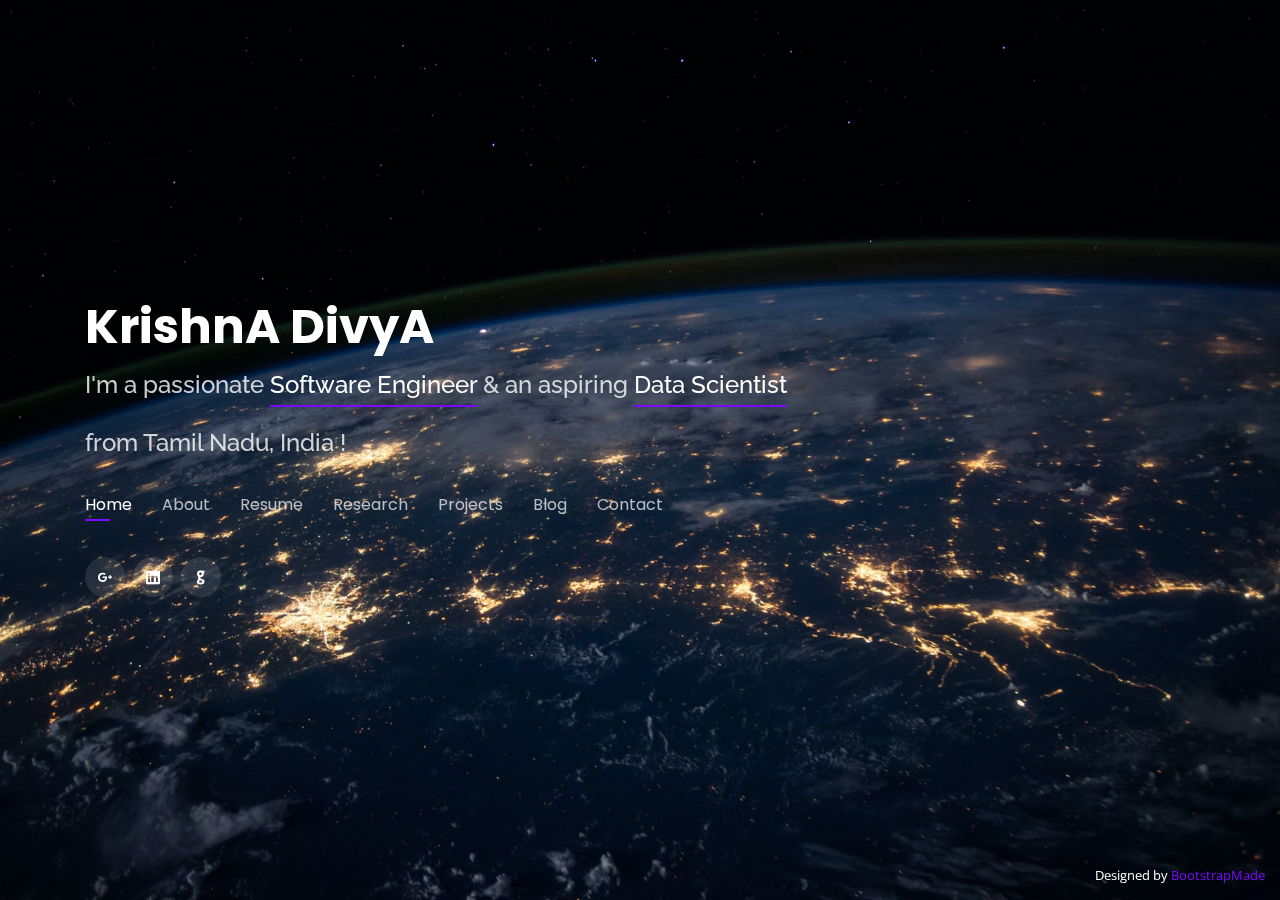
==== index.html @ 579b3aa0 "Add files via upload" ====
<!DOCTYPE html>
<html lang="en">

<head>
    <meta charset="utf-8">
    <meta content="width=device-width, initial-scale=1.0" name="viewport">

    <title>My Portfolio</title>
    <meta content="" name="description">
    <meta content="" name="keywords">

    <!-- Favicons -->
    <link href="assets/img/favicon.png" rel="icon">
    <link href="assets/img/apple-touch-icon.png" rel="apple-touch-icon">

    <!-- Google Fonts -->
    <link href="https://fonts.googleapis.com/css?family=Open+Sans:300,300i,400,400i,600,600i,700,700i|Raleway:300,300i,400,400i,500,500i,600,600i,700,700i|Poppins:300,300i,400,400i,500,500i,600,600i,700,700i" rel="stylesheet">

    <!-- Vendor CSS Files -->
    <link href="assets/vendor/bootstrap/css/bootstrap.min.css" rel="stylesheet">
    <link href="assets/vendor/icofont/icofont.min.css" rel="stylesheet">
    <link href="assets/vendor/remixicon/remixicon.css" rel="stylesheet">
    <link href="assets/vendor/owl.carousel/assets/owl.carousel.min.css" rel="stylesheet">
    <link href="assets/vendor/boxicons/css/boxicons.min.css" rel="stylesheet">
    <link href="assets/vendor/venobox/venobox.css" rel="stylesheet">

    <!-- Template Main CSS File -->
    <link href="assets/css/style.css" rel="stylesheet">

    <!-- =======================================================
  * Template Name: Personal - v2.5.1
  * Template URL: https://bootstrapmade.com/personal-free-resume-bootstrap-template/
  * Author: BootstrapMade.com
  * License: https://bootstrapmade.com/license/
  ======================================================== -->
</head>

<body>

    <!-- ======= Header ======= -->
    <header id="header" class="header-tops">
        <div class="container">

            <h1><a href="index.html"> KrishnA DivyA</a></h1>
            <!-- Uncomment below if you prefer to use an image logo -->
            <!-- <a href="index.html" class="mr-auto"><img src="assets/img/logo.png" alt="" class="img-fluid"></a> -->
            <h2>I'm a passionate <span>Software Engineer</span> & an aspiring <span>Data Scientist</span></br>
                </br>from Tamil Nadu, India !</h2>

            <nav class="nav-menu d-none d-lg-block">
                <ul>
                    <li class="active"><a href="#header">Home</a></li>
                    <li><a href="#about">About</a></li>
                    <li><a href="#resume">Resume</a></li>
                    <li><a href="#services">Research</a></li>
                    <li><a href="#projects">Projects</a></li>
                    <!--  <li><a href="#portfolio">Portfolio</a></li>  -->
                    <li><a href="blog/blog.html">Blog</a></li>
                    <!--  <li><a href="http://frescostructures.github.io/">Fresco Structures</a></li>   -->
                    <li><a href="#contact">Contact</a></li>
                </ul>
            </nav>
            <!-- .nav-menu -->

            <div class="social-links">
                <a href="mailto:divyakd11a@gmail.com" class="google-plus"><i class="icofont-google-plus"></i></a>
                <a href="https://www.linkedin.com/in/krishna-divya-p-aab483144/" class="linkedin"><i class="icofont-linkedin"></i></a>
                <a href="https://github.com/Divyakd1" class="gitlab"><i class="icofont-github"></i></a>
            </div>
        </div>

        </div>
    </header>
    <!-- End Header -->

    <!-- ======= About Section ======= -->
    <section id="about" class="about">

        <!-- ======= About Me ======= -->
        <div class="about-me container">

            <div class="section-title">
                <h2>About</h2>
                <p>AbouT mE</p>
            </div>

            <div class="row">
                <div class="col-lg-4" data-aos="fade-right">
                    <img src="assets/img/kd.jpg" class="img-fluid" alt="">
                </div>
                <div class="col-lg-8 pt-4 pt-lg-0 content" data-aos="fade-left">
                    <h3>Assistant System Engineer &amp; TCS</h3>
                    <p class="font-italic">
                    </p>
                    I am Divya, Systems Engineer at Tata Consultancy Services with 2+ years of experience in SAP and Microsoft Azure. I love to learn, teach and research on the application of Cloud, DA, AI, ML, and Data Science. I like to work with cloud services and do
                    data visualizations using applications like Power BI, Tableau, Excel, and programming languages such Python, R, and MATLAB. I am also interested in learning advanced IoT and Augmented, Virtual, and Mixed reality applications.
                    </br>
                    </br>Professional Roles: Data & Analytics Platform Engineer- Azure | Developer - Cloud migration projects | Functional Analyst - SAP ISU Switching. </br>
                    </br>
                    </br> I look forward to making a career in a field where I am able to effectively integrate the use of the above technologies and I am actively looking for internships, jobs, and research opportunities in the respective domain.
                    <br/></p>

                    <div class="row">
                        <div class="col-lg-6">
                            <ul>
                                <li><i class="icofont-rounded-right"></i> <strong>Phone:</strong> +91 9080644944</li>
                                <li><i class="icofont-rounded-right"></i> <strong>City:</strong> Coimbatore</li>
                            </ul>
                        </div>
                        <div class="col-lg-6">
                            <ul>
                                <li><i class="icofont-rounded-right"></i> <strong>Degree:</strong> Bachelor Of Engineering</li>
                                <li><i class="icofont-rounded-right"></i> <strong>email:</strong> divyakd11a@gmail.com</li>
                            </ul>
                        </div>
                    </div>
                    <p>
                </div>
            </div>

        </div>
        <!-- End About Me -->

        <!-- ======= Counts ======= 
        <div class="counts container">

            <div class="row">

                <div class="col-lg-3 col-md-6">
                    <div class="count-box">
                        <i class="icofont-simple-smile"></i>
                        <span data-toggle="counter-up">232</span>
                        <p>Happy Clients</p>
                    </div>
                </div>

                <div class="col-lg-3 col-md-6 mt-5 mt-md-0">
                    <div class="count-box">
                        <i class="icofont-document-folder"></i>
                        <span data-toggle="counter-up">521</span>
                        <p>Projects</p>
                    </div>
                </div>

                <div class="col-lg-3 col-md-6 mt-5 mt-lg-0">
                    <div class="count-box">
                        <i class="icofont-live-support"></i>
                        <span data-toggle="counter-up">1,463</span>
                        <p>Hours Of Support</p>
                    </div>
                </div>

                <div class="col-lg-3 col-md-6 mt-5 mt-lg-0">
                    <div class="count-box">
                        <i class="icofont-users-alt-5"></i>
                        <span data-toggle="counter-up">15</span>
                        <p>Hard Workers</p>
                    </div>
                </div>

            </div>-->

        </div>
        <!-- End Counts -->

        <!-- ======= Skills  ======= -->
        <div class="skills container">

            <div class="section-title">
                <h2>Skills</h2>
            </div>

            <div class="row skills-content">

                <div class="col-lg-6">

                    <div class="progress">
                        <span class="skill">Data Visualization [Power BI, Tableau, Excel]<i class="val">95%</i></span>
                        <div class="progress-bar-wrap">
                            <div class="progress-bar" role="progressbar" aria-valuenow="95" aria-valuemin="0" aria-valuemax="100"></div>
                        </div>
                    </div>

                    <div class="progress">
                        <span class="skill">Cloud Computing [Azure, AWS ]<i class="val">95%</i></span>
                        <div class="progress-bar-wrap">
                            <div class="progress-bar" role="progressbar" aria-valuenow="95" aria-valuemin="0" aria-valuemax="100"></div>
                        </div>
                    </div>

                    <div class="progress">
                        <span class="skill">Database Language [SQL]  <i class="val">90%</i></span>
                        <div class="progress-bar-wrap">
                            <div class="progress-bar" role="progressbar" aria-valuenow="90" aria-valuemin="0" aria-valuemax="100"></div>
                        </div>
                    </div>

                    <div class="progress">
                        <span class="skill">Designing Languages [HTML, CSS]<i class="val">80%</i></span>
                        <div class="progress-bar-wrap">
                            <div class="progress-bar" role="progressbar" aria-valuenow="80" aria-valuemin="0" aria-valuemax="100"></div>
                        </div>
                    </div>

                    <div class="progress">
                        <span class="skill">Scripting Language [JAVA SCRIPT]<i class="val">75%</i></span>
                        <div class="progress-bar-wrap">
                            <div class="progress-bar" role="progressbar" aria-valuenow="75" aria-valuemin="0" aria-valuemax="100"></div>
                        </div>
                    </div>

                    <div class="progress">
                        <span class="skill">Operating Systems [WINDOWS, LINUX]<i class="val">75%</i></span>
                        <div class="progress-bar-wrap">
                            <div class="progress-bar" role="progressbar" aria-valuenow="75" aria-valuemin="0" aria-valuemax="100"></div>
                        </div>
                    </div>
                </div>

                <div class="col-lg-6">
                    <div class="progress">
                        <span class="skill">C & C++ [OOPS]<i class="val">95%</i></span>
                        <div class="progress-bar-wrap">
                            <div class="progress-bar" role="progressbar" aria-valuenow="95" aria-valuemin="0" aria-valuemax="100"></div>
                        </div>
                    </div>

                    <div class="progress">
                        <span class="skill">Python, R & MATLAB [DS]<i class="val">80%</i></span>
                        <div class="progress-bar-wrap">
                            <div class="progress-bar" role="progressbar" aria-valuenow="80" aria-valuemin="0" aria-valuemax="100"></div>
                        </div>
                    </div>

                    <div class="progress">
                        <span class="skill">RPA – UiPath<i class="val">75%</i></span>
                        <div class="progress-bar-wrap">
                            <div class="progress-bar" role="progressbar" aria-valuenow="75" aria-valuemin="0" aria-valuemax="100"></div>
                        </div>
                    </div>

                    <div class="progress">
                        <span class="skill">AI/ML/Computer Vision [Python, MATLAB]<i class="val">75%</i></span>
                        <div class="progress-bar-wrap">
                            <div class="progress-bar" role="progressbar" aria-valuenow="75" aria-valuemin="0" aria-valuemax="100"></div>
                        </div>
                    </div>

                    <div class="progress">
                        <span class="skill">IoT (Ardunio Uno, Raspberry Pi)<i class="val">65%</i></span>
                        <div class="progress-bar-wrap">
                            <div class="progress-bar" role="progressbar" aria-valuenow="65" aria-valuemin="0" aria-valuemax="100"></div>
                        </div>
                    </div>

                    <div class="progress">
                        <span class="skill">AR/VR - Visualization (Lumion, Unreal, Twinmotion ,Unity) <i class="val">85%</i></span>
                        <div class="progress-bar-wrap">
                            <div class="progress-bar" role="progressbar" aria-valuenow="85" aria-valuemin="0" aria-valuemax="100"></div>
                        </div>
                    </div>
                </div>

            </div>

        </div>

        </div>
        <!-- End Skills -->

        <!-- ======= Interests ======= -->
        <div class="interests container">

            <div class="section-title">
                <h2>Interests</h2>
            </div>

            <div class="row">
                <div class="col-lg-3 col-md-4">
                    <div class="icon-box">
                        <i class="ri-computer-line" style="color: #ffe139;"></i>
                        <h3>Data Science</h3>
                    </div>
                </div>

                <div class="col-lg-3 col-md-4 mt-4 mt-md-0">
                    <div class="icon-box">
                        <i class="ri-heart-pulse-line" style="color: #1eff00;"></i>
                        <h3>Artificial Intelligence, ML & DL </h3>
                    </div>
                </div>

                <div class="col-lg-3 col-md-4 mt-4 mt-md-0">
                    <div class="icon-box">
                        <i class="ri-robot-fill" Style="color: #ff0000;"></i>
                        <h3>Robot Process Automation</h3>
                    </div>
                </div>

                <div class="col-lg-3 col-md-4 mt-4 mt-lg-0">
                    <div class="icon-box">
                        <i class="ri-rainy-line" style="color: #00f7ff;"></i>
                        <h3>Cloud Computing</h3>
                    </div>
                </div>
            </div>

            <div class="row">
                <div class="col-lg-3 col-md-4 mt-4 mt-md-0">
                    <div class="icon-box">
                        <i class="ri-github-fill" Style="color: #b4b4b4;"></i>
                        <h3>Web Designing</h3>
                    </div>
                </div>

                <div class="col-lg-3 col-md-4 mt-4 mt-md-0">
                    <div class="icon-box">
                        <i class="ri-eye-line" style="color: #3059fd ;"></i>
                        <h3>Computer Vision</h3>
                    </div>
                </div>

                <div class="col-lg-3 col-md-4 mt-4 mt-lg-0">
                    <div class="icon-box">
                        <i class="ri-bar-chart-box-line" style="color: #ff0080"></i>
                        <h3>Data Analytics</h3>
                    </div>
                </div>

                <div class=" col-lg-3 col-md-4 mt-4 mt-md-0">
                    <div class="icon-box">
                        <i class="ri-hand-heart-fill" style="color: #ffffff;"></i>
                        <h3>Teaching </h3>
                    </div>
                </div>
            </div>
        </div>
        </div>

        </div>
        <!-- End Interests -->

    </section>
    <!-- End About Section -->

    <!-- ======= Resume Section ======= -->
    <section id="resume" class="resume">
        <div class="container">

            <div class="section-title">
                <h2>Resume</h2>
                <p>Check My Resume</p>
            </div>

            <div class="row">
                <div class="col-lg-6">
                    <!--<h3 class="resume-title">Sumary</h3>
                    <div class="resume-item pb-0">
                        <h4>Alice Barkley</h4>
                        <p><em>Innovative and deadline-driven Graphic Designer with 3+ years of experience designing and developing user-centered digital/print marketing material from initial concept to final, polished deliverable.</em></p>
                        <p>
                            <ul>
                                <li>Portland par 127,Orlando, FL</li>
                                <li>(123) 456-7891</li>
                                <li>alice.barkley@example.com</li>
                            </ul>
                        </p>
                    </div>-->

                    <h3 class="resume-title">Education</h3>
                    <!--<div class="resume-item">
                        <h4>Master of Chemical Engineering &amp;Process Control </h4>
                        <h5>2021 - 2023</h5>
                        <p><em>USA / Canada </em></p>
                        <p>Qui deserunt veniam. Et sed aliquam labore tempore sed quisquam iusto autem sit. Ea vero voluptatum qui ut dignissimos deleniti nerada porti sand markend</p>
                    </div> -->
                    <div class="resume-item">
                        <h4> Bachelor Of Engineering, Computer Science.</h4>
                        <h5>2015 - 2019</h5>
                        <p><em>KGiSL Institute of Technology - Anna University.</em></p>
                        <p>Relevant Coursework </p>
                        <ul>
                            • Programming and Data Structures I/II
                            <br/> • Operating Systems
                            <br/> • Theory of Computation
                            <br/> • Internet Programming
                            <br/> • Artificial Intelligence
                            <br/> • Data Warehousing and Data Mining
                            <br/> • Cryptography and Network Security
                            <br/> • Grid and Cloud Computing Data Analytics
                            <br/> • Multi- Core Architectures and Programming
                            <br/> • Human Computer Interaction
                            <br/> • Software Project Management
                        </ul>

                        <h3 class="resume-title">Undergraduate Research Experience</h3>
                        <div class="resume-item">
                            <h4>VISITOR MANAGEMENT SYSTEM USING LARAVEL PHP. </h4>
                            <h5>Apr’ 18 – Aug’ 18</h5>
                            <p><em>Under the guidance of Ms. Aruna’s - KGiSL Institute of Technology, Coimbatore - Anna University.</em></p>
                            <ul>
                                <li> Involved in data collection and analysis on one of the three modules (Host Employee) in the research. </li>
                                <li> Assisted the professor in developing front-end page using PHP and learned basics of Lavarel.</li>
                                <li> Worked on creating and managing the administration module database management system using SQL queries. </li>
                            </ul>
                        </div>

                    </div>

                </div>
                <div class="col-lg-6">
                    <h3 class="resume-title">Professional Experience</h3>

                    <div class="resume-item">
                        <h4>Data & Analytics Platform Engineer- Microsoft Azure</br>TCS, Kochi. </h4>
                        <h5>Apr’21– Present</h5>
                        <p>
                            <ul>
                                <li> Created and Managed the Azure Platform - Resources and Services with strong understanding of Microsoft Azure Platform as a Service (PaaS) products such as Azure SQL, App Service’s and Server less services.</li>
                                <li> Delivered network security and routing, including virtual networks, web application firewalls and load balancing rules with basic understanding of Azure DevOps- Azure Boards, Pipeline deployments, Repos.</li>
                                <li> Supported the project team by resolving issues during code releases.</li>
                                <li> Worked and monitored housekeeping works on Storage Accounts, Synapse and SQL Databases.</li>
                            </ul>
                        </p>
                    </div>

                    <div class="resume-item">
                        <h4>Developer- Azure Cloud Migration</br>TCS, Kochi. </h4>
                        <h5>Sep’20 – Mar’21 </h5>
                        <p>
                            <ul>
                                <li> Performed Migration of On-premise data from various sources into Azure cloud.</li>
                                <li> Automated the data transfer from source to Hive through scripts and implement migration for Azure Data Factory (ADF) in various layers</li>
                                <li> Controlled the pipelines and workflows for orchestrating data movement and transformed data at scale.</li>
                                <li> Performed tests and troubleshoot the migrated systems on virtualized architecture.</li>
                            </ul>
                        </p>
                    </div>

                    <div class="resume-item">
                        <h4>SAP Techno - Functional Analyst</br> TCS, Kochi.</h4>
                        <h5>May’19 – Aug’20</h5>
                        <p>
                            <ul>
                                <li> Provided Functional and Technical support for a utility project on SAP ISU Switching domain</li>
                                <li> Monitored daily running activities. </li>
                                <li> Handled incidents on the ISU Switching domain, and delivered the best customer focused solution with good understanding of the business functionalities. </li>
                                <li> Executed change requests - Implementing the best-suited alternatives for existing process and thereby helped users with improved efficiency. </li>
                                <li> Optimized Delivery Management: Including units and integration testings. </li>
                            </ul>
                        </p>
                    </div>


                    <div class="resume-item">
                        <h4>Business Analyst & Data Analytics,</br> Fresco Structures – Coimbatore, Tamil Nadu.</h4>
                        <h5>Aug’18 – Present</h5>
                        <p>
                            <ul>
                                <li> Provided Functional and Technical support for a utility project on SAP ISU Switching domain</li>
                                <li> Monitored daily running activities. </li>
                                <li> Handled incidents on the ISU Switching domain, and delivered the best customer focused solution with good understanding of the business functionalities. </li>
                            </ul>
                        </p>
                    </div>


                    <p>Download my updated CV <a href="assets/img/divya/CV.pdf">here:)</a>
                    </p>
                </div>

            </div>

        </div>

    </section>



    <!-- End Resume Section -->

    <!-- ======= Services Section ======= -->
    <section id="services" class="services">
        <div class="container">

            <div class="section-title">
                <h2>Research works</h2>
                <p>My Research</p>

            </div>

            <div class="row">
                <div class="col-lg-4 col-md-6 d-flex align-items-stretch mt-4 mt-lg-0">
                    <div class="icon-box">
                        <div class="icon"><i class="bx bx-sun"></i></div>
                        <h4><a href="">On going study & Future Research</a></h4>
                        <p>
                            <ul>
                                <li>Regression Analysis for prediction of Strength properties of Eco Friendly geopolymer lightweight concrete using MATLAB and Excel.</li>
                                <br/>
                                <li>Geopolymer Concrete strength predicting ML Model comparison in MATLAB and Python.</li>
                                <br/>
                                <li>SLAM algorithm based autonomous Crack detection using UAV and UGV.</li>
                            </ul>
                        </p>
                    </div>
                </div>

                <!-- <div class="col-lg-4 col-md-6 d-flex align-items-stretch mt-4 mt-md-0">
                    <div class="icon-box">
                        <div class="icon"><i class="bx bxs-color-fill"></i></div>
                        <h4><a href="">Completed </a></h4>
                        <p>
                            <ul>
                                <li>Based on Letter of Recommendation staff & ur future study area. </li><br/>
                                <li>. </li>
                            </ul>
                        </p>
                    </div>
                </div> -->

                <div class="col-lg-4 col-md-6 d-flex align-items-stretch">
                    <div class="icon-box">
                        <div class="icon"><i class="bx bx-filter"></i></div>
                        <h4><a href="">UG-Research Experience</a></h4>
                        <p>
                            <ul>
                                <li>Visitor managemnet system using LARAVEL PHP. </li><br/>
                            </ul>
                        </p>
                    </div>
                </div>
            </div>
            <div><br/>
                <br/> As a person, I am always open to newer ideas and perspectives. If you find any of my works interesting, feel free to drop a message. I would love to hear from you.
            </div>
        </div>
    </section>

    <!-- ======= Project Section ======= -->
    <section id="projects" class="services">

        <div class="container">
            <div class="section-title">
                <h2>Project Works</h2>
                <p>My Projects</p>
            </div>
            <div class="row">
                <div class="col-lg-4 col-md-6 d-flex align-items-stretch">
                    <div class="icon-box">
                        <div class="icon"><i class="bx bx-sun"></i></div>
                        <h4><a href="">AI, ML, DL, Computer Vision</a></h4>
                        <p>
                            <ul>
                                <li> Housing Prices Prediction Project </li><br/>
                                <li> Loan Prediction using Machine Learning</li><br/>
                                <li> MNIST Digit Classification Machine Learning Project</li><br/>
                                <li> Automatic License Number Plate Recognition System</li><br/>
                                <li> Road Lane Line Detection</li><br/>
                            </ul>
                        </p>
                    </div>
                </div>

                <div class="col-lg-4 col-md-6 d-flex align-items-stretch">
                    <div class="icon-box">
                        <div class="icon"><i class="bx bx-desktop"></i></div>
                        <h4><a href="">Data Science/Analytics (Kaggle)</a></h4>
                        <p>
                            <ul>
                                <li> Leaf Disease Detection </li><br/>
                                <li> Iris Flowers Classification Project</li><br/>
                            </ul>
                        </p>
                    </div>
                </div>

                <div class="col-lg-4 col-md-6 d-flex align-items-stretch mt-4 mt-md-0">
                    <div class="icon-box">
                        <div class="icon"><i class="bx bx-cool"></i></div>
                        <h4><a href="">Mathematical Programming & Animation in Python- using Python and MATLAB.</a></h4>
                        <p>
                            <ul>
                                <li> Coded Genetic Algorithm in ML, Particle Swarm Optimization and Firefly optimization algorithms.</li><br/>
                                <li> Programmed and solved Linear programming problem and Principal Component Analysis problems.</li><br/>
                                <li> Implemented fourth order Range-Kutta method using Prey-Predator system as example and Least Square method.</li><br/>
                                <li> Programmed Numerical root finding (Secant, Newton Raphson and Bisection methods).</li><br/>
                                <li> Solved Numerical computation involving [Eigen vectors & value, Numerical Integration using integral and Quadgk, Ordinary Differential Equations (ODEs)
                                </li><br/>
                            </ul>
                        </p>
                    </div>
                </div>

                <div class="col-lg-4 col-md-6 d-flex align-items-stretch mt-4 mt-lg-0">
                    <div class="icon-box">
                        <div class="icon"><i class="bx bx-desktop"></i></div>
                        <h4>
                            <a href="https://github.com/Divyakd1"></a>
                        </h4>
                        <p>
                            <h4>FrescoBuisness Analytics </h4>
                            <li> Seashore Resort in Cape Comorin - Comfort and Architecture type analysis using data of Site location to find best optimal type of buildings</li><br/>
                            <li> Analysing to find Best type of building to produce high return on investment for client ans architects based on available data.</li><br/>
                        </p>
                    </div>
                </div>


                <div class="col-lg-4 col-md-6 d-flex align-items-stretch mt-4 mt-lg-0">
                    <div class="icon-box">
                        <div class="icon"><i class="bx bx-desktop"></i></div>
                        <h4><a href="https://github.com/Divyakd1">Miscellaneous Projects </a></h4>
                        <p>
                            <br/>
                            <ul>
                                <li> AR - Vuforia for Unity</li><br/>
                                <li> IoT - Programmed an Arduino Uno to play piano notes mathematically and synchronized with LEDs.</li><br/>
                                <li> 3D-Environmental Modeling - Created environments using World Machine to link up with unreal and unity, </li><br/>
                            </ul>
                        </p>
                    </div>
                </div>

                <div class="col-lg-4 col-md-6 d-flex align-items-stretch mt-4 mt-lg-0">
                    <div class="icon-box">
                        <div class="icon"><i class="bx bx-walk"></i></div>
                        <h4><a href="">UG-Academic Projects</a></h4>
                        <p>
                            <ul>
                                <li>Price Change Notification Bot using UiPath, RPA </li><br/>
                                <li>Anna University Mark-List Manipulation and Result Analysis, UiPath, RPA </li><br/>
                                <li>Aware Zo, a creative webpage created to build general awareness on Junk food and its various health issues/ measure among school students and their Parents </li><br/>
                                <li>Smart City- Complaint Portal, a webpage to post complaints on the environment issues to the state government.</li>
                                <br/>
                            </ul>
                        </p>
                    </div>
                </div>


            </div>
    </section>
    <!-- End Services Section -->

    <!-- ======= Portfolio Section ======= -->
    <!--<section id="portfolio" class="portfolio">
        <div class="container">

            <div class="section-title">
                <h2>Portfolio</h2>
                <p>My Works</p>
            </div>

            <div class="row">
                <div class="col-lg-12 d-flex justify-content-center">
                    <ul id="portfolio-flters">
                        <li data-filter="*" class="filter-active">All</li>
                        <li data-filter=".filter-app">App</li>
                        <li data-filter=".filter-card">Card</li>
                        <li data-filter=".filter-web">Web</li>
                    </ul>
                </div>
            </div>

            <div class="row portfolio-container">
                <div class="col-lg-4 col-md-6 portfolio-item filter-app">
                    <div class="portfolio-wrap">
                        <img src="assets/img/portfolio/portfolio-1.jpg" class="img-fluid" alt="">
                        <div class="portfolio-info">
                            <h4>App 1</h4>
                            <p>App</p>
                            <div class="portfolio-links">
                                <a href="assets/img/portfolio/portfolio-1.jpg" data-gall="portfolioGallery" class="venobox" title="App 1"><i class="bx bx-plus"></i></a>
                                <a href="portfolio-details.html" data-gall="portfolioDetailsGallery" data-vbtype="iframe" class="venobox" title="Portfolio Details"><i class="bx bx-link"></i></a>
                            </div>
                        </div>
                    </div>
                </div>

                <div class="col-lg-4 col-md-6 portfolio-item filter-web">
                    <div class="portfolio-wrap">
                        <img src="assets/img/portfolio/portfolio-2.jpg" class="img-fluid" alt="">
                        <div class="portfolio-info">
                            <h4>Web 3</h4>
                            <p>Web</p>
                            <div class="portfolio-links">
                                <a href="assets/img/portfolio/portfolio-2.jpg" data-gall="portfolioGallery" class="venobox" title="Web 3"><i class="bx bx-plus"></i></a>
                                <a href="portfolio-details.html" data-gall="portfolioDetailsGallery" data-vbtype="iframe" class="venobox" title="Portfolio Details"><i class="bx bx-link"></i></a>
                            </div>
                        </div>
                    </div>
                </div>

                <div class="col-lg-4 col-md-6 portfolio-item filter-app">
                    <div class="portfolio-wrap">
                        <img src="assets/img/portfolio/portfolio-3.jpg" class="img-fluid" alt="">
                        <div class="portfolio-info">
                            <h4>App 2</h4>
                            <p>App</p>
                            <div class="portfolio-links">
                                <a href="assets/img/portfolio/portfolio-3.jpg" data-gall="portfolioGallery" class="venobox" title="App 2"><i class="bx bx-plus"></i></a>
                                <a href="portfolio-details.html" data-gall="portfolioDetailsGallery" data-vbtype="iframe" class="venobox" title="Portfolio Details"><i class="bx bx-link"></i></a>
                            </div>
                        </div>
                    </div>
                </div>

                <div class="col-lg-4 col-md-6 portfolio-item filter-card">
                    <div class="portfolio-wrap">
                        <img src="assets/img/portfolio/portfolio-4.jpg" class="img-fluid" alt="">
                        <div class="portfolio-info">
                            <h4>Card 2</h4>
                            <p>Card</p>
                            <div class="portfolio-links">
                                <a href="assets/img/portfolio/portfolio-4.jpg" data-gall="portfolioGallery" class="venobox" title="Card 2"><i class="bx bx-plus"></i></a>
                                <a href="portfolio-details.html" data-gall="portfolioDetailsGallery" data-vbtype="iframe" class="venobox" title="Portfolio Details"><i class="bx bx-link"></i></a>
                            </div>
                        </div>
                    </div>
                </div>

                <div class="col-lg-4 col-md-6 portfolio-item filter-web">
                    <div class="portfolio-wrap">
                        <img src="assets/img/portfolio/portfolio-5.jpg" class="img-fluid" alt="">
                        <div class="portfolio-info">
                            <h4>Web 2</h4>
                            <p>Web</p>
                            <div class="portfolio-links">
                                <a href="assets/img/portfolio/portfolio-5.jpg" data-gall="portfolioGallery" class="venobox" title="Web 2"><i class="bx bx-plus"></i></a>
                                <a href="portfolio-details.html" data-gall="portfolioDetailsGallery" data-vbtype="iframe" class="venobox" title="Portfolio Details"><i class="bx bx-link"></i></a>
                            </div>
                        </div>
                    </div>
                </div>

                <div class="col-lg-4 col-md-6 portfolio-item filter-app">
                    <div class="portfolio-wrap">
                        <img src="assets/img/portfolio/portfolio-6.jpg" class="img-fluid" alt="">
                        <div class="portfolio-info">
                            <h4>App 3</h4>
                            <p>App</p>
                            <div class="portfolio-links">
                                <a href="assets/img/portfolio/portfolio-6.jpg" data-gall="portfolioGallery" class="venobox" title="App 3"><i class="bx bx-plus"></i></a>
                                <a href="portfolio-details.html" data-gall="portfolioDetailsGallery" data-vbtype="iframe" class="venobox" title="Portfolio Details"><i class="bx bx-link"></i></a>
                            </div>
                        </div>
                    </div>
                </div>

                <div class="col-lg-4 col-md-6 portfolio-item filter-card">
                    <div class="portfolio-wrap">
                        <img src="assets/img/portfolio/portfolio-7.jpg" class="img-fluid" alt="">
                        <div class="portfolio-info">
                            <h4>Card 1</h4>
                            <p>Card</p>
                            <div class="portfolio-links">
                                <a href="assets/img/portfolio/portfolio-7.jpg" data-gall="portfolioGallery" class="venobox" title="Card 1"><i class="bx bx-plus"></i></a>
                                <a href="portfolio-details.html" data-gall="portfolioDetailsGallery" data-vbtype="iframe" class="venobox" title="Portfolio Details"><i class="bx bx-link"></i></a>
                            </div>
                        </div>
                    </div>
                </div>

                <div class="col-lg-4 col-md-6 portfolio-item filter-card">
                    <div class="portfolio-wrap">
                        <img src="assets/img/portfolio/portfolio-8.jpg" class="img-fluid" alt="">
                        <div class="portfolio-info">
                            <h4>Card 3</h4>
                            <p>Card</p>
                            <div class="portfolio-links">
                                <a href="assets/img/portfolio/portfolio-8.jpg" data-gall="portfolioGallery" class="venobox" title="Card 3"><i class="bx bx-plus"></i></a>
                                <a href="portfolio-details.html" data-gall="portfolioDetailsGallery" data-vbtype="iframe" class="venobox" title="Portfolio Details"><i class="bx bx-link"></i></a>
                            </div>
                        </div>
                    </div>
                </div>

                <div class="col-lg-4 col-md-6 portfolio-item filter-web">
                    <div class="portfolio-wrap">
                        <img src="assets/img/portfolio/portfolio-9.jpg" class="img-fluid" alt="">
                        <div class="portfolio-info">
                            <h4>Web 3</h4>
                            <p>Web</p>
                            <div class="portfolio-links">
                                <a href="assets/img/portfolio/portfolio-9.jpg" data-gall="portfolioGallery" class="venobox" title="Web 3"><i class="bx bx-plus"></i></a>
                                <a href="portfolio-details.html" data-gall="portfolioDetailsGallery" data-vbtype="iframe" class="venobox" title="Portfolio Details"><i class="bx bx-link"></i></a>
                            </div>
                        </div>
                    </div>
                </div>

            </div>

        </div>
    </section>-->
    <!-- End Portfolio Section -->

    <!-- ======= Contact Section ======= -->
    <section id="contact" class="contact">
        <div class="container">

            <div class="section-title">
                <h2>Contact</h2>
                <p>Contact Me</p>
            </div>

            <div class="row mt-2">

                <div class="col-md-6 d-flex align-items-stretch">
                    <div class="info-box">
                        <i class="bx bx-map"></i>
                        <h3>My Address</h3>
                        <p>Coimbatore, Tamil Nadu, India</p>
                    </div>
                </div>

                <div class="col-md-6 mt-4 mt-md-0 d-flex align-items-stretch">
                    <div class="info-box">
                        <i class="bx bx-share-alt"></i>
                        <h3>Social Profiles</h3>
                        <div class="social-links">
                            <a href="mailto:divyakd11a@gmail.com" class="google-plus"><i class="icofont-google-plus"></i></a>
                            <a href="https://www.linkedin.com/in/krishna-divya-p-aab483144/" class="linkedin"><i class="icofont-linkedin"></i></a>
                        </div>
                    </div>
                </div>

                <div class="col-md-6 mt-4 d-flex align-items-stretch">
                    <div class="info-box">
                        <i class="bx bx-envelope"></i>
                        <h3>Email Me</h3>
                        <p>divyakd11a@gmail.com</p>
                    </div>
                </div>
                <div class="col-md-6 mt-4 d-flex align-items-stretch">
                    <div class="info-box">
                        <i class="bx bx-phone-call"></i>
                        <h3>Call Me</h3>
                        <p>+91 9080644944</p>
                    </div>
                </div>
            </div>

            <!--
            <form action="https://formspree.io/f/mzbygbgr" method="post" role="form" class="php-email-form mt-4">
                <div class="form-row">
                    <div class="col-md-6 form-group">
                        <input type="text" name="name" class="form-control" id="name" placeholder="Your Name" data-rule="minlen:4" data-msg="Please enter at least 4 chars" />
                        <div class="validate"></div>
                    </div>
                    <div class="col-md-6 form-group">
                        <input type="email" class="form-control" name="email" id="email" placeholder="Your Email" data-rule="email" data-msg="Please enter a valid email" />
                        <div class="validate"></div>
                    </div>
                </div>
                <div class="form-group">
                    <input type="text" class="form-control" name="subject" id="subject" placeholder="Subject" data-rule="minlen:4" data-msg="Please enter at least 8 chars of subject" />
                    <div class="validate"></div>
                </div>
                <div class="form-group">
                    <textarea class="form-control" name="message" rows="5" data-rule="required" data-msg="Please write something for us" placeholder="Message"></textarea>
                    <div class="validate"></div>
                </div>
                <div class="mb-3">
                    <div class="loading">Loading</div>
                    <div class="error-message"></div>
                    <div class="sent-message">Your message has been sent. Thank you!</div>
                </div>
                <div class="text-center"><button type="submit">Send Message</button></div>
            </form>-->

        </div>
    </section>
    <!-- End Contact Section -->

    <div class="credits">
        <!-- All the links in the footer should remain intact. -->
        <!-- You can delete the links only if you purchased the pro version. -->
        <!-- Licensing information: https://bootstrapmade.com/license/ -->
        <!-- Purchase the pro version with working PHP/AJAX contact form: https://bootstrapmade.com/personal-free-resume-bootstrap-template/ -->
        Designed by <a href="https://bootstrapmade.com/">BootstrapMade</a>
    </div>

    <!-- Vendor JS Files -->
    <script src="assets/vendor/jquery/jquery.min.js"></script>
    <script src="assets/vendor/bootstrap/js/bootstrap.bundle.min.js"></script>
    <script src="assets/vendor/jquery.easing/jquery.easing.min.js"></script>
    <script src="assets/vendor/php-email-form/validate.js"></script>
    <script src="assets/vendor/waypoints/jquery.waypoints.min.js"></script>
    <script src="assets/vendor/counterup/counterup.min.js"></script>
    <script src="assets/vendor/owl.carousel/owl.carousel.min.js"></script>
    <script src="assets/vendor/isotope-layout/isotope.pkgd.min.js"></script>
    <script src="assets/vendor/venobox/venobox.min.js"></script>

    <!-- Template Main JS File -->
    <script src="assets/js/main.js"></script>

</body>

</html>

</html>
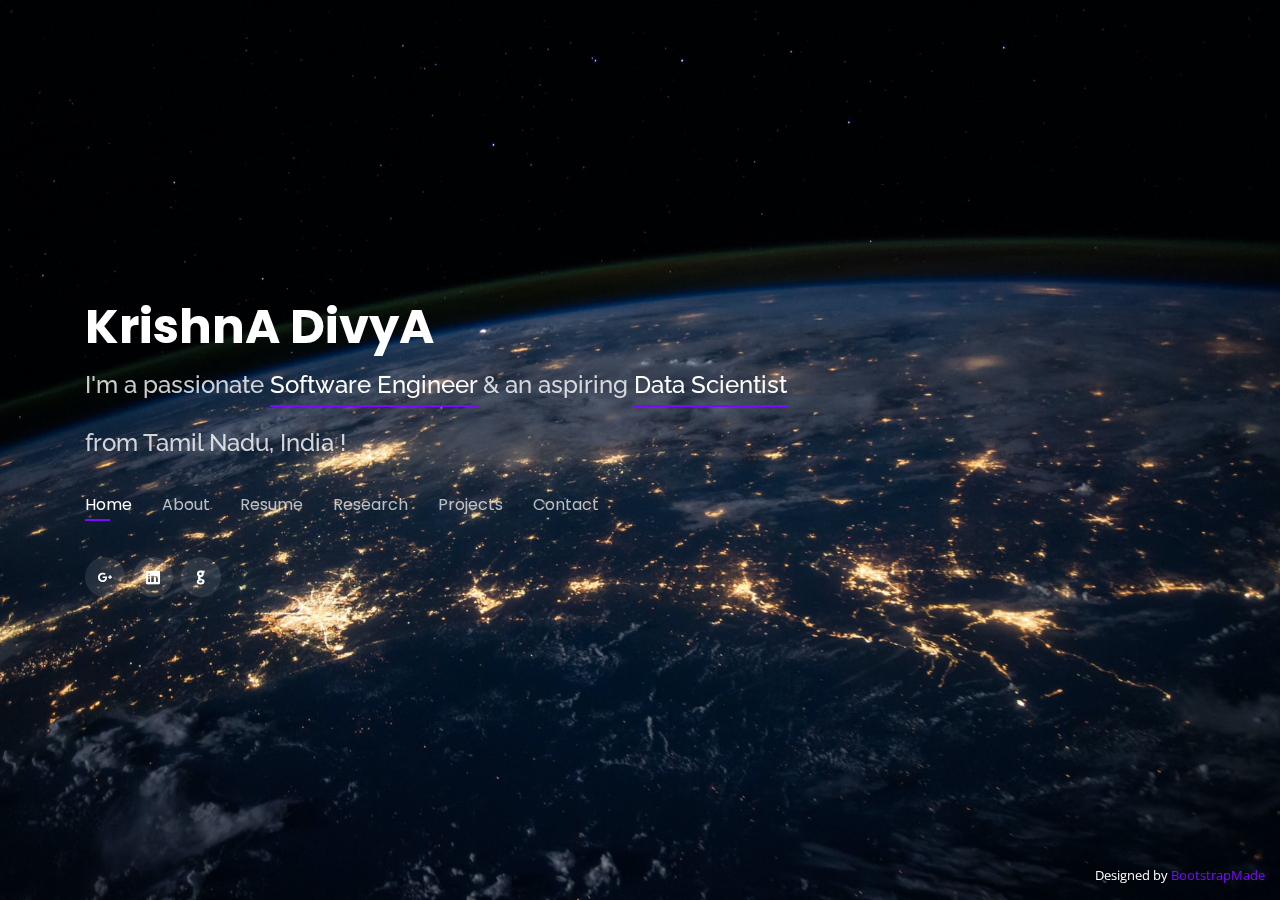
==== commit de9f60c9: "Add files via upload" ====
--- a/index.html
+++ b/index.html
@@ -55,7 +55,7 @@
                     <li><a href="#services">Research</a></li>
                     <li><a href="#projects">Projects</a></li>
                     <!--  <li><a href="#portfolio">Portfolio</a></li>  -->
-                    <li><a href="blog/blog.html">Blog</a></li>
+                    <!--  <li><a href="blog/blog.html">Blog</a></li>  -->
                     <!--  <li><a href="http://frescostructures.github.io/">Fresco Structures</a></li>   -->
                     <li><a href="#contact">Contact</a></li>
                 </ul>
@@ -86,10 +86,10 @@
 
             <div class="row">
                 <div class="col-lg-4" data-aos="fade-right">
-                    <img src="assets/img/kd.jpg" class="img-fluid" alt="">
+                    <img src="assets/img/kd1.jpg" class="img-fluid" alt="">
                 </div>
                 <div class="col-lg-8 pt-4 pt-lg-0 content" data-aos="fade-left">
-                    <h3>Assistant System Engineer &amp; TCS</h3>
+                    <h3>System Engineer - TCS</h3>
                     <p class="font-italic">
                     </p>
                     I am Divya, Systems Engineer at Tata Consultancy Services with 2+ years of experience in SAP and Microsoft Azure. I love to learn, teach and research on the application of Cloud, DA, AI, ML, and Data Science. I like to work with cloud services and do
@@ -109,7 +109,7 @@
                         </div>
                         <div class="col-lg-6">
                             <ul>
-                                <li><i class="icofont-rounded-right"></i> <strong>Degree:</strong> Bachelor Of Engineering</li>
+                                <li><i class="icofont-rounded-right"></i> <strong>Degree:</strong> Bachelor Of Engineering - CSE</li>
                                 <li><i class="icofont-rounded-right"></i> <strong>email:</strong> divyakd11a@gmail.com</li>
                             </ul>
                         </div>
@@ -354,26 +354,7 @@
 
             <div class="row">
                 <div class="col-lg-6">
-                    <!--<h3 class="resume-title">Sumary</h3>
-                    <div class="resume-item pb-0">
-                        <h4>Alice Barkley</h4>
-                        <p><em>Innovative and deadline-driven Graphic Designer with 3+ years of experience designing and developing user-centered digital/print marketing material from initial concept to final, polished deliverable.</em></p>
-                        <p>
-                            <ul>
-                                <li>Portland par 127,Orlando, FL</li>
-                                <li>(123) 456-7891</li>
-                                <li>alice.barkley@example.com</li>
-                            </ul>
-                        </p>
-                    </div>-->
-
                     <h3 class="resume-title">Education</h3>
-                    <!--<div class="resume-item">
-                        <h4>Master of Chemical Engineering &amp;Process Control </h4>
-                        <h5>2021 - 2023</h5>
-                        <p><em>USA / Canada </em></p>
-                        <p>Qui deserunt veniam. Et sed aliquam labore tempore sed quisquam iusto autem sit. Ea vero voluptatum qui ut dignissimos deleniti nerada porti sand markend</p>
-                    </div> -->
                     <div class="resume-item">
                         <h4> Bachelor Of Engineering, Computer Science.</h4>
                         <h5>2015 - 2019</h5>
@@ -404,9 +385,23 @@
                                 <li> Worked on creating and managing the administration module database management system using SQL queries. </li>
                             </ul>
                         </div>
-
-                    </div>
-
+                    </div>
+
+                    <h3 class="resume-title">Volunteer & Entrepreunership</h3>
+                    <div class="resume-item">
+                        <h4>Business Analyst & Data Analytics,</br> <a href="https://frescostructures.github.io">Fresco Strucutres</a> [NGO] – Coimbatore, Tamil Nadu.</h4>
+                        <h5>2020 – Present</h5>
+                        <p>
+                            <ul>
+                                <li> I am one of the Founding member of this NGO. Work as a As a Business & Data Analyst in the NGO, I assist the engineer to choose the best possible solution for client using data analysis and visualization. </li>
+                                <li> Revenue generated were contributed to Orphanage or Educational Expense of Social and Economically backward students as a give back to society - startup.</li>
+                                <li> Managed interns and taught students with creating data visualization and basic programmings in Python.</li>
+                                <li> Seashore Resort in Cape Comorin - Comfort and Architecture type analysis using various data to find the best optimal type of buildings <br/></li>
+                                <li> Analyzed to find the best type of building to produce a high return on investment for clients and architects based on available data using Tableau.
+                                </li>
+                            </ul>
+                        </p>
+                    </div>
                 </div>
                 <div class="col-lg-6">
                     <h3 class="resume-title">Professional Experience</h3>
@@ -436,7 +431,6 @@
                             </ul>
                         </p>
                     </div>
-
                     <div class="resume-item">
                         <h4>SAP Techno - Functional Analyst</br> TCS, Kochi.</h4>
                         <h5>May’19 – Aug’20</h5>
@@ -450,29 +444,11 @@
                             </ul>
                         </p>
                     </div>
-
-
-                    <div class="resume-item">
-                        <h4>Business Analyst & Data Analytics,</br> Fresco Structures – Coimbatore, Tamil Nadu.</h4>
-                        <h5>Aug’18 – Present</h5>
-                        <p>
-                            <ul>
-                                <li> Provided Functional and Technical support for a utility project on SAP ISU Switching domain</li>
-                                <li> Monitored daily running activities. </li>
-                                <li> Handled incidents on the ISU Switching domain, and delivered the best customer focused solution with good understanding of the business functionalities. </li>
-                            </ul>
-                        </p>
-                    </div>
-
-
-                    <p>Download my updated CV <a href="assets/img/divya/CV.pdf">here:)</a>
+                    <p>Download my updated CV <a href="assets/img/divya/cv.pdf">here:)</a>
                     </p>
                 </div>
-
-            </div>
-
-        </div>
-
+            </div>
+        </div>
     </section>
 
 
@@ -522,7 +498,7 @@
                 <div class="col-lg-4 col-md-6 d-flex align-items-stretch">
                     <div class="icon-box">
                         <div class="icon"><i class="bx bx-filter"></i></div>
-                        <h4><a href="">UG-Research Experience</a></h4>
+                        <h4><a href="">Research Experience</a></h4>
                         <p>
                             <ul>
                                 <li>Visitor managemnet system using LARAVEL PHP. </li><br/>
@@ -900,4 +876,6 @@
 
 </html>
 
+</html>
+
 </html>